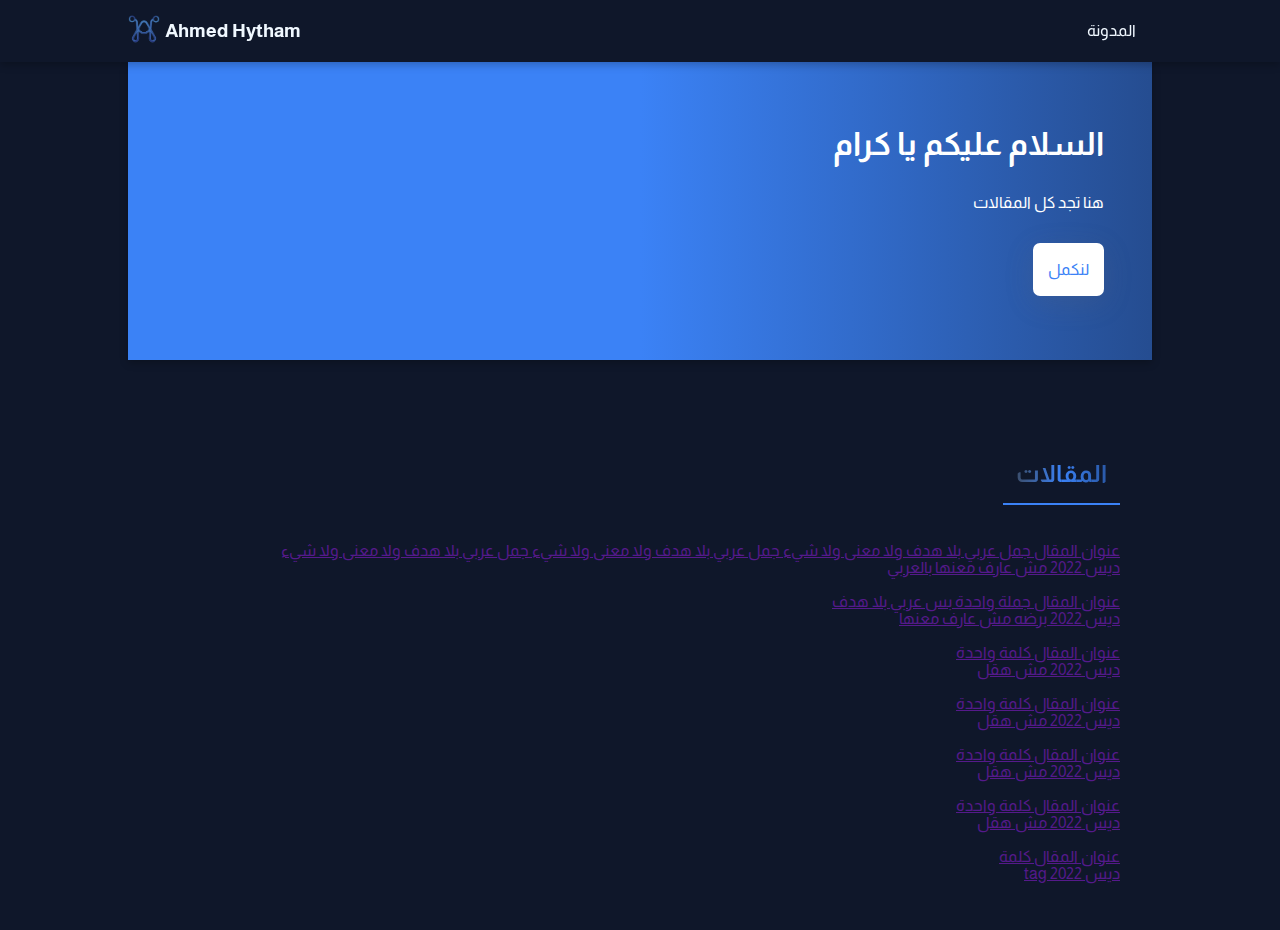
==== articles/index.html @ 6004b5ee "edit links" ====
<!DOCTYPE html>
<html lang="en" dir="rtl">
  <head>
    <meta charset="UTF-8" />
    <meta http-equiv="X-UA-Compatible" content="IE=edge" />
    <title>Ahmed Haytham</title>

    <!-- fonts -->
    <link rel="preconnect" href="https://fonts.googleapis.com" />
    <link rel="preconnect" href="https://fonts.gstatic.com" crossorigin />
    <link
      href="https://fonts.googleapis.com/css2?family=Almarai:wght@300;400;700&display=swap"
      rel="stylesheet"
    />

    <link
      rel="stylesheet"
      type="text/css"
      href="https://use.fontawesome.com/releases/v5.3.1/css/all.css"
    />

    <meta name="viewport" content="width=device-width, initial-scale=1" />

    <!-- styles -->
    <link rel="stylesheet" href="../assets/css/global.css" />
    <link rel="stylesheet" href="../assets/css/home/home.css" />
    <link rel="stylesheet" href="../assets/css/home/header.css" />
    <link rel="stylesheet" href="../assets/css/home/recent-articles.css" />
    <link rel="stylesheet" href="../assets/css/home/reviews.css" />
    <link rel="stylesheet" href="../assets/css/home/team.css" />
    <link rel="stylesheet" href="../assets/css/home/stats.css" />
    <link rel="stylesheet" href="../assets/css/home/news.css" />
    <link rel="stylesheet" href="../assets/css/home/feed.css" />

    <!-- javascript -->
    <script
      src="https://platform.linkedin.com/badges/js/profile.js"
      async
      defer
      type="text/javascript"
    ></script>
  </head>
  <body>
    <!-- Navbar start -->
    <nav>
      <div class="inner-nav" dir="ltr">
        <div class="logo">
          <a href="../">
            <img src="../assets/img/ahmed haytham-07.png" alt="logo" />
          </a>
          <a href="../">
            <span><h3>Ahmed Hytham</h3></span>
          </a>
        </div>
        <ul>

          <a href="../"><li>المدونة</li></a>

        </ul>
      </div>
    </nav>
    <!-- Navbar End -->

    <main>
      <!-- Header Start -->
      <header>
        <h1>السلام عليكم يا كرام</h1>
        <p class="typed" data-type-interval="30">
            هنا تجد كل المقالات
        </p>
        <a href="#recent-articles" class="header-button">لنكمل</a>
      </header>
      <!-- Header End -->

      <!-- Recent Articles Start -->
      <section class="recent-articles" id="recent-articles">
        <p></p>
        <h2> المقالات</h2>
        <div class="articles">
          <a href="" class="article">
            <div class="article-info">
              <div class="thumbnail">
                <img src="../assets/img/newest.png" alt="" />
              </div>
              <span class="article-title">عنوان المقال</span>
              <span class="article-firstpart">
                جمل عربي بلا هدف ولا معنى ولا شيء جمل عربي بلا هدف ولا معنى ولا
                شيء جمل عربي بلا هدف ولا معنى ولا شيء
              </span>
              <div class="more-info">
                <span class="date">ديس 2022</span>
                <span class="tag">مش عارف معنها بالعربي</span>
              </div>
            </div>
          </a>

          <a href="" class="article">
            <div class="article-info">
              <div class="thumbnail">
                <img src="../assets/img/newest.png" alt="" />
              </div>
              <span class="article-title">عنوان المقال</span>
              <span class="article-firstpart">جملة واحدة بس عربي بلا هدف</span>
              <div class="more-info">
                <span class="date">ديس 2022</span>
                <span class="tag">برضه مش عارف معنها</span>
              </div>
            </div>
          </a>

          <a href="" class="article">
            <div class="article-info">
              <div class="thumbnail">
                <img src="../assets/img/newest.png" alt="" />
              </div>
              <span class="article-title">عنوان المقال</span>
              <span class="article-firstpart">كلمة واحدة</span>
              <div class="more-info">
                <span class="date">ديس 2022</span>
                <span class="tag">مش هقل</span>
              </div>
            </div>
          </a>

          <a href="" class="article">
            <div class="article-info">
              <div class="thumbnail">
                <img src="../assets/img/newest.png" alt="" />
              </div>
              <span class="article-title">عنوان المقال</span>
              <span class="article-firstpart">كلمة واحدة</span>
              <div class="more-info">
                <span class="date">ديس 2022</span>
                <span class="tag">مش هقل</span>
              </div>
            </div>
          </a>

          <a href="" class="article">
            <div class="article-info">
              <div class="thumbnail">
                <img src="../assets/img/newest.png" alt="" />
              </div>
              <span class="article-title">عنوان المقال</span>
              <span class="article-firstpart">كلمة واحدة</span>
              <div class="more-info">
                <span class="date">ديس 2022</span>
                <span class="tag">مش هقل</span>
              </div>
            </div>
          </a>



          <a href="" class="article">
            <div class="article-info">
              <div class="thumbnail">
                <img src="../assets/img/newest.png" alt="" />
              </div>
              <span class="article-title">عنوان المقال</span>
              <span class="article-firstpart">كلمة واحدة</span>
              <div class="more-info">
                <span class="date">ديس 2022</span>
                <span class="tag">مش هقل</span>
              </div>
            </div>
          </a>


          <a href="" class="article">
            <div class="article-info">
              <div class="thumbnail">
                <img src="../assets/img/newest.png" alt="" />
              </div>
              <span class="article-title">عنوان المقال</span>
              <span class="article-firstpart">كلمة</span>
              <div class="more-info">
                <span class="date">ديس 2022</span>
                <span class="tag">tag</span>
              </div>
            </div>
          </a>
        </div>
      </section>

    </main>

    <script src="../assets/js/home/team.js"></script>
    <script src="../assets/js/header.js"></script>
  </body>
</html>
---- assets/css/global.css ----
/* 
:root {
--brand-color: #3B82F6;
--dark-color: #0F172A;
--mid-color: #CBD5E1;
--light-color: #F8FAFC;
  }
*/

/* vars start */
:root {
  --page-width: 80%;
  --primary-color: #3b82f6;
  --secondary-color: #3b3e42;
  --background: #0f172a;
}
/* vars end */
html {
  scroll-behavior: smooth;
}

body {
  padding: 0;
  margin: 0;
  background: var(--background);
  font-family: "Almarai", sans-serif;
  overflow-x: hidden;
}

/* navbar start */
nav {
  background: var(--background);
  color: aliceblue;
  box-shadow: rgba(0, 0, 0, 0.24) 0px 3px 8px;
  position: sticky;
  top: 0;
  z-index: 999;
}
nav .inner-nav {
  display: flex;
  width: var(--page-width);
  margin: auto;
}
nav .logo {
  display: flex;
  align-items: center;
  gap: 5px;
  margin-right: auto;
}
nav img {
  height: 2rem;
}
nav a {
  text-decoration: none;
  color: inherit;
}
nav ul {
  display: flex;
  list-style: none;
}
nav li {
  padding: 0.4rem 1rem;
  position: relative;
}
nav li::after {
  content: "";
  position: absolute;
  width: 0%;
  height: 2px;
  bottom: 0;
  left: 50%;
  translate: -50%;
  background: var(--primary-color);
  transition: 200ms ease-out;
}

nav li:hover::after {
  width: 100%;
}
/* navbar end */
---- assets/css/home/home.css ----
main {
  width: var(--page-width);
  background: none;
  display: flex;
  margin: auto;
  flex-direction: column;
  margin-bottom: 2rem;
}

section {
  /* background: #CBD5E1; */
  padding: 1rem 2rem;
  color: #3b82f6;
}

section h2 {
  display: inline-block;
  background: linear-gradient(90deg, var(--secondary-color) 0%, #3b82f6 50%, #3b82f680 100%);
  padding: 1rem 0.8rem;
  color: transparent;
  background-clip: text;
  -webkit-background-clip: text;
  border-bottom: 2px solid var(--primary-color);
}
---- assets/css/home/header.css ----
header {
  background: linear-gradient(90deg, #3b82f6 0%, #3b82f6 50%, #3b82f680 100%);
  padding: 4rem 3rem;
  color: #fff;
  display: flex;
  flex-direction: column;
  gap: 1rem;
  animation: wobble 5s ease-in-out alternate infinite;
  box-shadow: rgba(0, 0, 0, 0.24) 0px 3px 8px;
  margin-bottom: 2rem;
}
header h1 {
  margin: 0;
  padding: 0;
}
.header-button {
  display: inline-block;
  background: #fff;
  padding: 1rem 0.8rem;
  margin: 0;
  text-decoration: none;
  color: inherit;
  border-radius: 7px;
  width: fit-content;
  color: var(--primary-color);
  box-shadow: rgba(100, 100, 111, 0.2) 0px 7px 29px 0px;
  transition: 300ms;
  border: 2px solid #fff;
}
.header-button:hover {
  background: #fff2;
  color: #fff;
  border-color: #fff;
  text-decoration: underline;
}
@keyframes wobble {
  0% {
    border-radius: 0 0 20% 10% / 0 0 20% 20%;
  }
  100% {
    border-radius: 0 0 50% 30% / 0 0 20% 20%;
  }
}
---- assets/css/home/reviews.css ----
.arrow {
  display: inline-block;
  font-size: 2rem;
  cursor: pointer;
}
.xflip {
  transform: scaleX(-1);
}

.reviews-list {
  display: flex !important;
  flex-direction: row;
  display: block;
  align-items:baseline;
  justify-content:space-between;
}

.review {
  display: flex;
  flex-direction: column;
  width: 20%;
}
.reviewer{
    display: flex;
    flex-direction: column;
    align-items: center;
    justify-content: center;
    align-items: center;
    gap: 1rem;
    padding: 1rem;
}
.reviewer img{
    width: 100%;
    aspect-ratio: 1/1;
    object-fit: contain;
    border-radius: 10%;
}
.reviewer .name{
    color: #F8FAFC;
}

.review-text{
    color:#0F172A;
    font-size: 1.2rem;
    line-height: 1.5rem;
    padding: 1rem;
    margin: 0;
    text-align: center;
    background: #CBD5E1;
    border: 1px solid var(--primary-color);
    border-radius: 3rem 1rem 2rem 1rem;
}
---- assets/css/home/team.css ----
/* 
:root {
--brand-color: #3B82F6;
--dark-color: #0F172A;
--mid-color: #CBD5E1;
--light-color: #F8FAFC;
  }
*/
.team {
  display: flex;
  gap: 1rem;
  justify-content: space-evenly;
  flex-wrap: wrap;
  float: right;
}
.team-section
{
	text-align: center;
}

.inner-width
{
	max-width: 1200px;
	margin: auto;
	padding: 40px;
	color: #CBD5E1;
	overflow: hidden;
}

.team-section h1
{
	font-size: 20px;
	text-transform: uppercase;
	display: inline-block;
	border-bottom: 4px solid;
	padding-bottom: 10px;
}

.pe
{
	float: left;
	width: calc(100% / 2);
	overflow: hidden;
	padding: 40px 0;
	transition: 0.4s;
}

.pe:hover
{
	background: #305786;
}

.pe img
{
	width:250px;
	height: 250px;
	border-radius: 50%;
}

.p-name
{
	margin: 5px;
	text-transform: uppercase;
}

.p-des
{
	font-style: italic;
	color: #3B82F6;
}

.p-sm
{
	margin-top: 6px;
}

.p-sm a
{
	margin: 0 4px;
	display: inline-block;
	width: 30px;
	height: 30px;
	transition: 0.4s;
}

.p-sm a:hover
{
	transform: scale(1.3);
}

.p-sm a i
{
	color: #CBD5E1;
	line-height: 30px;
}
---- assets/css/home/stats.css ----
.facts {
    display: flex;
    gap: 1rem;
    justify-content: space-evenly;
    flex-wrap: wrap;
}

.guage {
    display: grid;
    place-items: center;
    width: 64px;
    height: 64px;
    border-radius: 50%;
    cursor: default;
    vertical-align:top;
    text-align:center;
    position:relative;


  }

  .guage.teal {
    color: #48c6d8;
    background: conic-gradient(#48c6d8 0% 20%, #303238 20% 100%);
  }

  .guage.pink {
    color: #d051eb;
    background: conic-gradient(#d051eb 0% 34%, #303238 34% 100%);
  }

  .guage.white {
    color: #ffffff;
    background: conic-gradient(#ffffff 0% 18%, #303238 18% 100%);
  }

  .guage-inner {
    display: grid;
    place-items: center;
    width: 56px;
    height: 56px;
    border-radius: 50%;
    background: #1d1e22;
  }
---- assets/css/home/news.css ----
.newsletter-subscribe {
    font-size: 20px;
    display: block;
    /* max-width: 362px; */
    padding: 16px 24px;
  }

  .newsletter-subscribe,
  .newsletter-subscribe input,
  .newsletter-subscribe button {
    font-familyXXX: Georgia;
  }

  .newsletter-subscribe div {
    display: flex;
    align-items: flex-start;
    justify-content: space-between;
  }

  .newsletter-subscribe label {
    width: 100%;
    margin-right: 20px;
  }

  .newsletter-subscribe input {
    border: none;
    border-bottom: 1px solid #666666;
    background-color: transparent;
    width: 100%;
    padding: 8px 0;
    color: #0093ec;
    font-size: 20px;
  }

  .newsletter-subscribe input:hover,
  .newsletter-subscribe input:focus {
    border-bottom: 1px solid #0093ec;
    color: #0093ec;
    font-size: 20px;
  }

  .newsletter-subscribe input:focus {
    outline: none;
  }

  input::-webkit-input-placeholder {
    transition: color 0.4s ease-in-out;
  }

  input:hover::-webkit-input-placeholder,
  input:focus::-webkit-input-placeholder{
    color: #ccc;
  }

  .newsletter-subscribe button {
    font-size: 14px;
    line-height: 1;
    border: none;
    border-radius: 34px;
    background-color: #0093ec;
    color: #fff;
    height: 34px;
    padding-left: 1rem;
    padding-right: 1rem;
    transition: background-color 0.4s ease-in-out,border-color 0.4s ease-in-out,color 0.4s ease-in-out;
  }

  .newsletter-subscribe button:hover, .newsletter-subscribe button:focus {
      background-color: #0073b9;
  }
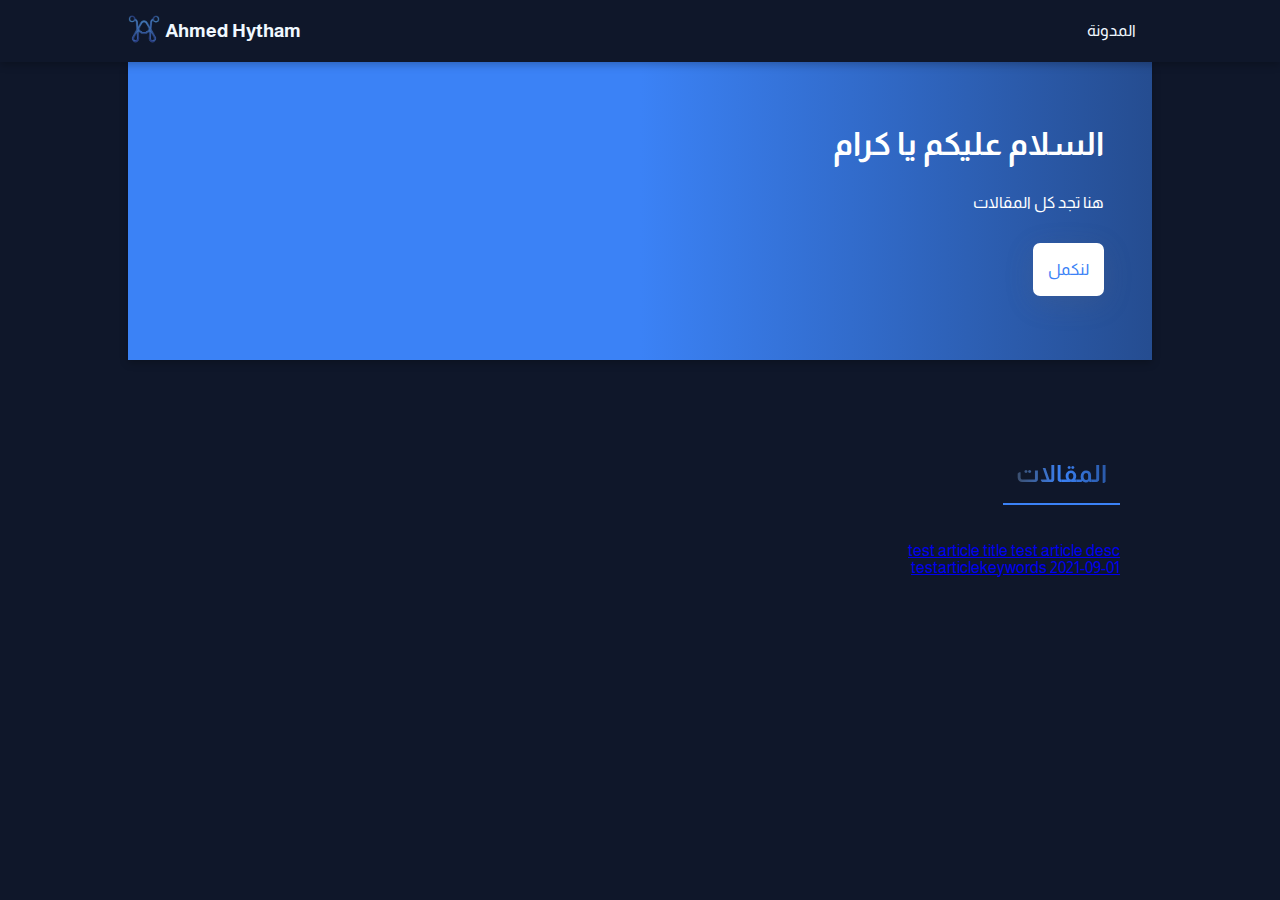
==== commit 9a5d9308: "read the articles data from articles.json and render them" ====
--- a/articles/index.html
+++ b/articles/index.html
@@ -39,6 +39,7 @@
       defer
       type="text/javascript"
     ></script>
+    <script src="../assets/js/articles.js" defer></script>
   </head>
   <body>
     <!-- Navbar start -->
@@ -52,10 +53,13 @@
             <span><h3>Ahmed Hytham</h3></span>
           </a>
         </div>
-        <ul>
-
+        <div class="hambuger-button" onclick="toggleHamburger();">
+          <div class="line line-1"></div>
+          <div class="line line-2"></div>
+          <div class="line line-3"></div>
+        </div>
+        <ul class="menu-closed">
           <a href="../"><li>المدونة</li></a>
-
         </ul>
       </div>
     </nav>
@@ -77,115 +81,12 @@
         <p></p>
         <h2> المقالات</h2>
         <div class="articles">
-          <a href="" class="article">
-            <div class="article-info">
-              <div class="thumbnail">
-                <img src="../assets/img/newest.png" alt="" />
-              </div>
-              <span class="article-title">عنوان المقال</span>
-              <span class="article-firstpart">
-                جمل عربي بلا هدف ولا معنى ولا شيء جمل عربي بلا هدف ولا معنى ولا
-                شيء جمل عربي بلا هدف ولا معنى ولا شيء
-              </span>
-              <div class="more-info">
-                <span class="date">ديس 2022</span>
-                <span class="tag">مش عارف معنها بالعربي</span>
-              </div>
-            </div>
-          </a>
-
-          <a href="" class="article">
-            <div class="article-info">
-              <div class="thumbnail">
-                <img src="../assets/img/newest.png" alt="" />
-              </div>
-              <span class="article-title">عنوان المقال</span>
-              <span class="article-firstpart">جملة واحدة بس عربي بلا هدف</span>
-              <div class="more-info">
-                <span class="date">ديس 2022</span>
-                <span class="tag">برضه مش عارف معنها</span>
-              </div>
-            </div>
-          </a>
-
-          <a href="" class="article">
-            <div class="article-info">
-              <div class="thumbnail">
-                <img src="../assets/img/newest.png" alt="" />
-              </div>
-              <span class="article-title">عنوان المقال</span>
-              <span class="article-firstpart">كلمة واحدة</span>
-              <div class="more-info">
-                <span class="date">ديس 2022</span>
-                <span class="tag">مش هقل</span>
-              </div>
-            </div>
-          </a>
-
-          <a href="" class="article">
-            <div class="article-info">
-              <div class="thumbnail">
-                <img src="../assets/img/newest.png" alt="" />
-              </div>
-              <span class="article-title">عنوان المقال</span>
-              <span class="article-firstpart">كلمة واحدة</span>
-              <div class="more-info">
-                <span class="date">ديس 2022</span>
-                <span class="tag">مش هقل</span>
-              </div>
-            </div>
-          </a>
-
-          <a href="" class="article">
-            <div class="article-info">
-              <div class="thumbnail">
-                <img src="../assets/img/newest.png" alt="" />
-              </div>
-              <span class="article-title">عنوان المقال</span>
-              <span class="article-firstpart">كلمة واحدة</span>
-              <div class="more-info">
-                <span class="date">ديس 2022</span>
-                <span class="tag">مش هقل</span>
-              </div>
-            </div>
-          </a>
-
-
-
-          <a href="" class="article">
-            <div class="article-info">
-              <div class="thumbnail">
-                <img src="../assets/img/newest.png" alt="" />
-              </div>
-              <span class="article-title">عنوان المقال</span>
-              <span class="article-firstpart">كلمة واحدة</span>
-              <div class="more-info">
-                <span class="date">ديس 2022</span>
-                <span class="tag">مش هقل</span>
-              </div>
-            </div>
-          </a>
-
-
-          <a href="" class="article">
-            <div class="article-info">
-              <div class="thumbnail">
-                <img src="../assets/img/newest.png" alt="" />
-              </div>
-              <span class="article-title">عنوان المقال</span>
-              <span class="article-firstpart">كلمة</span>
-              <div class="more-info">
-                <span class="date">ديس 2022</span>
-                <span class="tag">tag</span>
-              </div>
-            </div>
-          </a>
         </div>
       </section>
 
     </main>
 
-    <script src="../assets/js/home/team.js"></script>
+    <script src="../assets/js/script.js"></script>
     <script src="../assets/js/header.js"></script>
   </body>
 </html>
--- a/assets/css/global.css
+++ b/assets/css/global.css
@@ -57,10 +57,12 @@
 nav ul {
   display: flex;
   list-style: none;
+  transition: 300ms;
 }
 nav li {
   padding: 0.4rem 1rem;
   position: relative;
+  text-align: right;
 }
 nav li::after {
   content: "";
@@ -77,5 +79,91 @@
 nav li:hover::after {
   width: 100%;
 }
+
+nav li.active::after {
+  width: 100%;
+}
+
+nav .hambuger-button {
+  display: none;
+}
 /* navbar end */
 
+/* navbar responsive start */
+@media screen and (max-width: 768px) {
+  nav .inner-nav {
+    flex-direction: column;
+    align-items: center;
+    gap: 1rem;
+  }
+  nav ul {
+    display: flex;
+    flex-direction: column;
+    width: 100%;
+    text-align: center;
+  }
+  nav .logo {
+    margin: 0;
+  }
+
+  nav .hambuger-button {
+    display: block;
+    cursor: pointer;
+    width: 16px;
+    aspect-ratio: 1;
+    position: relative;
+  }
+  nav .hambuger-button .line{
+    width: 100%;
+    height: 2px;
+    background: var(--primary-color);
+    transition: 300ms;
+    position: absolute;
+  }
+
+  .line-1{
+    top: 0;
+    left: 0;
+  }
+  .line-2{
+    top: 7px;
+    left: 0;
+  }
+  .line-3{
+    bottom: 0;
+    left: 0;
+  }
+
+  nav .hambuger-button.closed .line {
+    background: #fff;
+  }
+  nav .hambuger-button.closed{
+    overflow: hidden;
+  }
+  nav .hambuger-button.closed:hover .line{
+    background: var(--primary-color);
+  }
+  nav .hambuger-button.closed .line-2{
+    opacity: 0;
+  }
+  nav .hambuger-button.closed .line-1 {
+    opacity: 1;
+    transform-origin: left;
+    rotate: 45deg;
+    top: -1px;
+    width: 150%;
+  }
+  nav .hambuger-button.closed .line-3 {
+    opacity: 1;
+    transform-origin: left;
+    rotate: -45deg;
+    bottom: -1px;
+    width: 150%;
+  }
+
+  nav ul.menu-closed {
+    overflow: hidden;
+    margin: 0;
+    height: 0;
+  }
+}
--- a/assets/css/home/reviews.css
+++ b/assets/css/home/reviews.css
@@ -49,4 +49,38 @@
     background: #CBD5E1;
     border: 1px solid var(--primary-color);
     border-radius: 3rem 1rem 2rem 1rem;
+}
+
+/* make the reviews list responsive and it's content */
+@media screen and (max-width: 900px) {
+  .reviews-list {
+    display: flex !important;
+    flex-direction: column;
+    display: block;
+    align-items:baseline;
+    justify-content:space-between;
+  }
+  .review {
+    display: flex;
+    flex-direction: column;
+    width: 100%;
+  }
+  .review img{
+    width: 60%;
+    aspect-ratio: 1/1;
+    object-fit: contain;
+    border-radius: 10%;
+  }
+  .reviewer .name{
+    color: #F8FAFC;
+    font-size: 1.5rem;
+  }
+}
+  .review-text{
+    font-size: 1rem;
+    line-height: 1.2rem;
+  }
+  .arrow {
+    display: none;
+  }
 }--- a/assets/css/home/team.css
+++ b/assets/css/home/team.css
@@ -36,31 +36,66 @@
 	padding-bottom: 10px;
 }
 
-.pe
-{
-	float: left;
-	width: calc(100% / 2);
-	overflow: hidden;
-	padding: 40px 0;
-	transition: 0.4s;
+.pers{
+	display: flex;
+	justify-content: space-around;
+	flex-wrap: wrap;
 }
 
-.pe:hover
-{
-	background: #305786;
+.pe{
+	display: flex;
+	flex-direction: column;
+	justify-content: center;
+	align-items: center;
+	position: relative;
+	gap: 10px;
 }
+
 
 .pe img
 {
-	width:250px;
-	height: 250px;
-	border-radius: 50%;
+	width: 200px;
+	aspect-ratio: 1;
+	border-radius: 50%; ;
+	object-fit: cover;
+	transition: 300ms;
+	box-shadow: 10px 5px 0 0px #0f172a , 12px 7px 0 0px #3B82F6;
+}
+
+.pe:hover img:first-child{
+	filter: blur(5px) grayscale(100%);
+	translate: -30px;
+}
+
+.pe .over{
+	position: absolute;
+	top: 0;
+	left: 0;
+	opacity: 0;
+	z-index: -1;
+	transform-origin: bottom;
+	transition: 300ms;
+	box-shadow: none;
+}
+
+.pe:hover .over
+{
+	opacity: 1;
+	z-index: 1;
+	filter: saturate(1.2) grayscale(1) drop-shadow(5px 5px 0 #0f172a) drop-shadow(7px 7px 0 #3B82F6);
+	translate: 30px;
+	border-radius: 0;
 }
 
 .p-name
 {
-	margin: 5px;
+	margin-top: 1rem;
 	text-transform: uppercase;
+	border: 2px solid #3B82F6;
+	padding: 10px 20px;
+	color: #F8FAFC;
+	border-radius: 5px;
+	z-index: 3;
 }
 
 .p-des
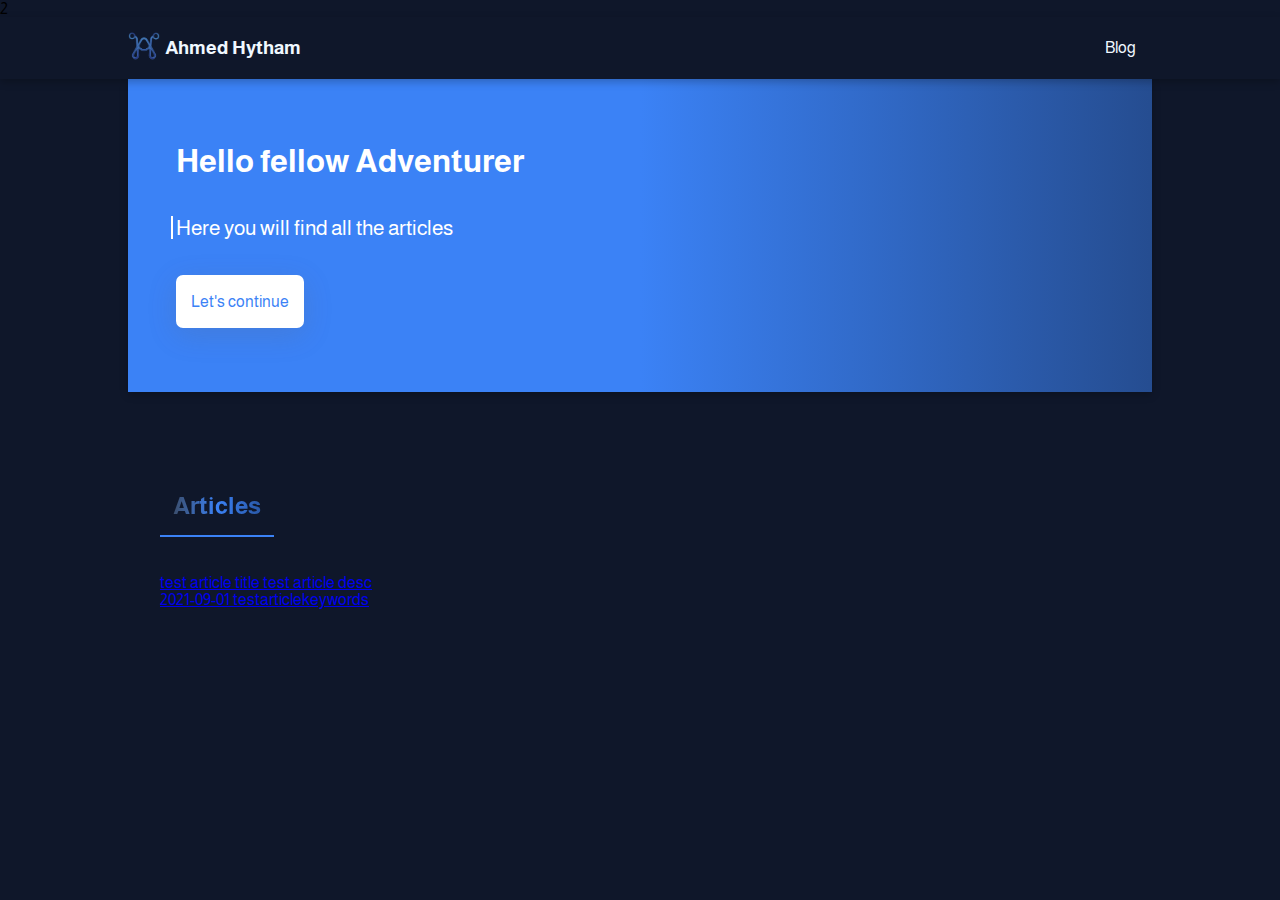
==== commit 5337fb1d: "A2E & codebloc" ====
--- a/articles/index.html
+++ b/articles/index.html
@@ -1,6 +1,17 @@
 <!DOCTYPE html>
-<html lang="en" dir="rtl">
+<html lang="en">
   <head>
+            <!-- Google tag (gtag.js) -->
+            <script async src="https://www.googletagmanager.com/gtag/js?id=G-11N94LT6KX"></script>
+            <script>
+              window.dataLayer = window.dataLayer || [];
+              function gtag(){dataLayer.push(arguments);}
+              gtag('js', new Date());
+    
+              gtag('config', 'G-11N94LT6KX');
+            </script>
+2    
+
     <meta charset="UTF-8" />
     <meta http-equiv="X-UA-Compatible" content="IE=edge" />
     <title>Ahmed Haytham</title>
@@ -59,7 +70,7 @@
           <div class="line line-3"></div>
         </div>
         <ul class="menu-closed">
-          <a href="../"><li>المدونة</li></a>
+          <a href="../"><li>Blog</li></a>
         </ul>
       </div>
     </nav>
@@ -68,18 +79,18 @@
     <main>
       <!-- Header Start -->
       <header>
-        <h1>السلام عليكم يا كرام</h1>
+        <h1>Hello fellow Adventurer</h1> 
         <p class="typed" data-type-interval="30">
-            هنا تجد كل المقالات
+            Here you will find all the articles
         </p>
-        <a href="#recent-articles" class="header-button">لنكمل</a>
+        <a href="#recent-articles" class="header-button">Let's continue</a>
       </header>
       <!-- Header End -->
 
       <!-- Recent Articles Start -->
       <section class="recent-articles" id="recent-articles">
         <p></p>
-        <h2> المقالات</h2>
+        <h2> Articles</h2>
         <div class="articles">
         </div>
       </section>
--- a/assets/css/home/header.css
+++ b/assets/css/home/header.css
@@ -33,6 +33,45 @@
   border-color: #fff;
   text-decoration: underline;
 }
+
+.typed{
+  display: inline-block;
+  width: fit-content;
+  position: relative;
+  font-size: 1.3rem;
+  /* make max length */
+  max-width: 50%;
+}
+.typed::after {
+  content: "";
+  width: 2px;
+  height: 100%;
+  background: #fff;
+  position: absolute;
+  left: -5px;
+  top: 0;
+  animation: blink 1s infinite;
+}
+
+@keyframes blink {
+  0% {
+    opacity: 0;
+  }
+  50% {
+    opacity: 1;
+  }
+  100% {
+    opacity: 0;
+  }
+}
+
+.all-articles-link {
+  color: rgb(0, 140, 255);
+  font-weight: bold;
+  text-decoration: underline;
+  font-size: 1.3rem;
+}
+
 @keyframes wobble {
   0% {
     border-radius: 0 0 20% 10% / 0 0 20% 20%;
@@ -41,3 +80,16 @@
     border-radius: 0 0 50% 30% / 0 0 20% 20%;
   }
 }
+
+/* make the header responsive and it's content */
+@media screen and (max-width: 600px) {
+  header {
+    padding: 2rem 1rem;
+  }
+  header h1 {
+    font-size: 1.5rem;
+  }
+  .header-button {
+    padding: 0.5rem 0.5rem;
+  }
+}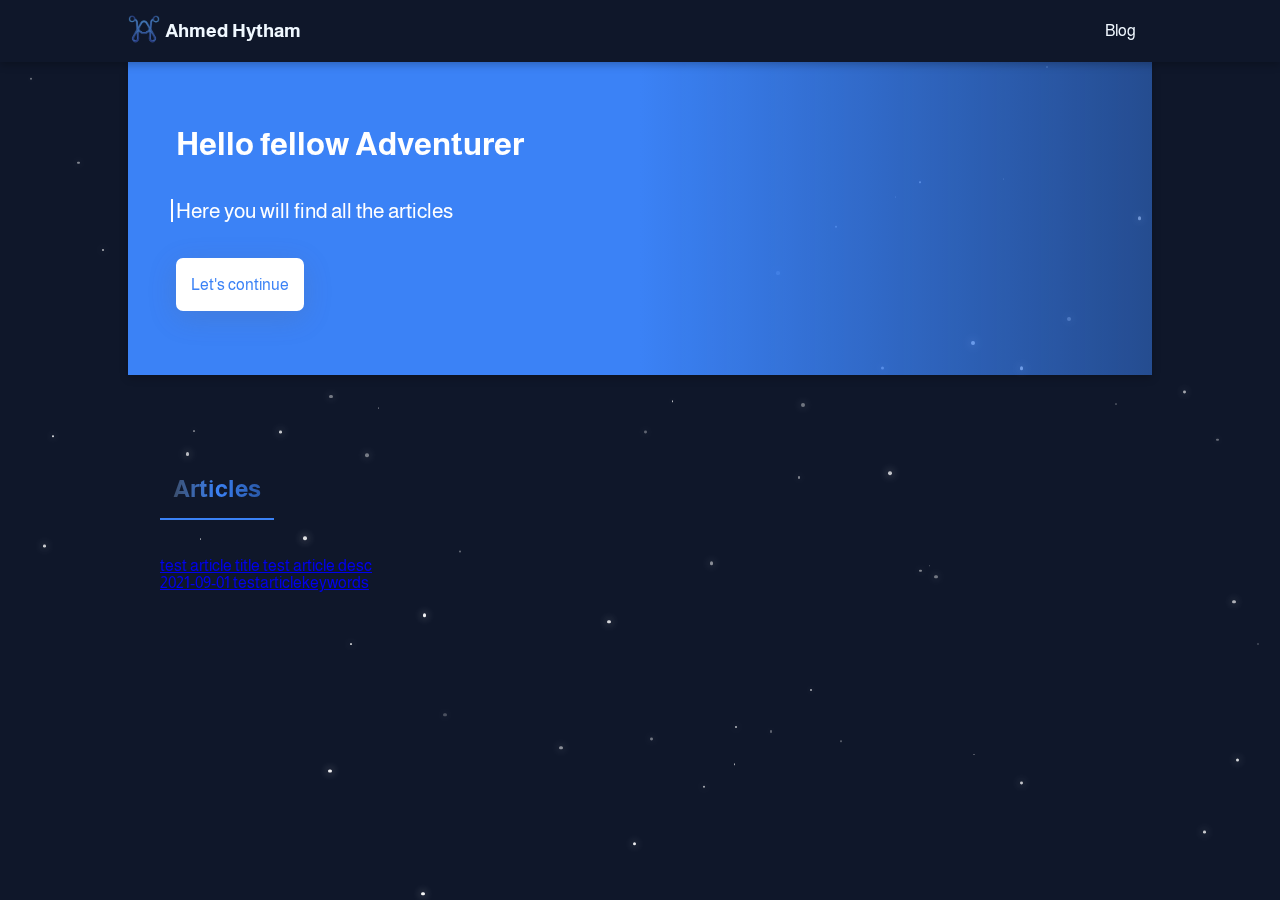
==== commit bc47b464: "done!" ====
--- a/articles/index.html
+++ b/articles/index.html
@@ -10,7 +10,8 @@
     
               gtag('config', 'G-11N94LT6KX');
             </script>
-2    
+       <script src="assets/js/stars.js" defer></script>
+
 
     <meta charset="UTF-8" />
     <meta http-equiv="X-UA-Compatible" content="IE=edge" />
@@ -51,8 +52,12 @@
       type="text/javascript"
     ></script>
     <script src="../assets/js/articles.js" defer></script>
+    <script src="../assets/js/stars.js" defer></script>
+
   </head>
   <body>
+    <div id="planet-container"></div>
+
     <!-- Navbar start -->
     <nav>
       <div class="inner-nav" dir="ltr">
--- a/assets/css/global.css
+++ b/assets/css/global.css
@@ -25,8 +25,142 @@
   background: var(--background);
   font-family: "Almarai", sans-serif;
   overflow-x: hidden;
-}
-
+
+}
+
+
+/* Hide the scrollbar */
+/* body::-webkit-scrollbar {
+  display: none;
+} */
+
+/* Add a custom scrollbar */
+::-webkit-scrollbar {
+  width: 12px;
+}
+
+::-webkit-scrollbar-thumb {
+  background-color: #076bc9;
+  border-radius: 5px;
+}
+
+::-webkit-scrollbar-thumb:hover {
+  background-color: #3B82F6;
+}
+  
+/* Firefox */
+* {
+  scrollbar-width: thin;
+  scrollbar-color: #076bc9 #F3F4F6;
+}
+
+*::-moz-scrollbar-thumb {
+  background-color: #076bc9;
+  border-radius: 5px;
+}
+
+*::-moz-scrollbar-thumb:hover {
+  background-color: #3B82F6;
+}
+
+*::-moz-scrollbar-track {
+  background-color: #F3F4F6;
+  border-radius: 5px;
+}
+
+.star {
+  z-index: -1;
+  background-color: white;
+  border-radius: 50%;
+  box-shadow: 0 0 10px white;
+  -webkit-animation: twinkle 1.5s infinite, move 20s linear infinite;
+  -moz-animation: twinkle 1.5s infinite, move 20s linear infinite;
+  -o-animation: twinkle 1.5s infinite, move 20s linear infinite;
+  animation: twinkle 1.5s infinite, move 20s cubic-bezier(0.4, 0, 0.2, 1) infinite;
+  position: fixed;
+  right: 0;
+  top: 50%;
+  transform: translateY(-50%);
+  transition: 4s linear;
+}
+
+@-webkit-keyframes twinkle {
+  0% {
+    opacity: 1;
+  }
+  50% {
+    opacity: 0.5;
+  }
+  100% {
+    opacity: 1;
+  }
+}
+
+@-moz-keyframes twinkle {
+  0% {
+    opacity: 1;
+  }
+  50% {
+    opacity: 0.5;
+  }
+  100% {
+    opacity: 1;
+  }
+}
+
+@-o-keyframes twinkle {
+  0% {
+    opacity: 1;
+  }
+  50% {
+    opacity: 0.5;
+  }
+  100% {
+    opacity: 1;
+  }
+}
+
+@keyframes twinkle {
+  0% {
+    opacity: 1;
+  }
+  50% {
+    opacity: 0.5;
+  }
+  100% {
+    opacity: 1;
+  }
+}
+
+@keyframes move {
+  from {
+    transform: translateX(100%);
+  }
+  to {
+    transform: translateX(-100%);
+  }
+}
+
+/* pantes */
+.planet {
+  z-index: -1;
+  position: fixed;
+  width: 30px;
+  height: 30px;
+  /* border-radius: 50%; */
+  background-size: cover;
+  /* box-shadow: 0 0 10px #fff; */
+  animation: orbit linear infinite;
+}
+
+@keyframes orbit {
+  from {
+    transform: rotate(0deg) translateX(160) rotate(0deg);
+  }
+  to {
+    transform: rotate(360deg) translateX(200px) rotate(-360deg);
+  }
+}
 /* navbar start */
 nav {
   background: var(--background);
@@ -46,6 +180,8 @@
   align-items: center;
   gap: 5px;
   margin-right: auto;
+  /* animation: twinkle 1s infinite, move 20s linear infinite; */
+
 }
 nav img {
   height: 2rem;
--- a/assets/css/home/header.css
+++ b/assets/css/home/header.css
@@ -40,7 +40,7 @@
   position: relative;
   font-size: 1.3rem;
   /* make max length */
-  max-width: 50%;
+  max-width: 90%;
 }
 .typed::after {
   content: "";
@@ -92,4 +92,27 @@
   .header-button {
     padding: 0.5rem 0.5rem;
   }
-}+
+  .typed{
+    display: inline-block;
+    width: fit-content;
+    position: relative;
+    font-size: 1.3rem;
+    /* make max length */
+    max-width: 90%;
+  }
+  
+}
+
+@media screen and (max-width: 900px) {
+  .typed{
+    display: inline-block;
+    width: fit-content;
+    position: relative;
+    font-size: 1.3rem;
+    /* make max length */
+    max-width: 90%;
+  }
+  
+}
+  --- a/assets/css/home/reviews.css
+++ b/assets/css/home/reviews.css
@@ -51,19 +51,20 @@
     border-radius: 3rem 1rem 2rem 1rem;
 }
 
-/* make the reviews list responsive and it's content */
+/* make the reviews list responsive and its content */
 @media screen and (max-width: 900px) {
   .reviews-list {
     display: flex !important;
     flex-direction: column;
     display: block;
-    align-items:baseline;
-    justify-content:space-between;
+    align-items: center;
+    justify-content: space-between;
   }
   .review {
     display: flex;
     flex-direction: column;
     width: 100%;
+    align-items: center;
   }
   .review img{
     width: 60%;
@@ -74,13 +75,13 @@
   .reviewer .name{
     color: #F8FAFC;
     font-size: 1.5rem;
+    text-align: center;
   }
 }
-  .review-text{
-    font-size: 1rem;
-    line-height: 1.2rem;
-  }
-  .arrow {
-    display: none;
-  }
-}+.review-text{
+  font-size: 1rem;
+  line-height: 1.2rem;
+}
+.arrow {
+  display: none;
+}
--- a/assets/css/home/team.css
+++ b/assets/css/home/team.css
@@ -125,6 +125,7 @@
 
 .p-sm a i
 {
-	color: #CBD5E1;
+	color: #ffffff;
 	line-height: 30px;
+	text-shadow: 0 0 10px #fff, 0 0 20px #fff, 0 0 30px #fff, 0 0 40px #3B82F6, 0 0 70px #3B82F6, 0 0 80px #3B82F6, 0 0 100px #3B82F6, 0 0 150px #3B82F6;
 }
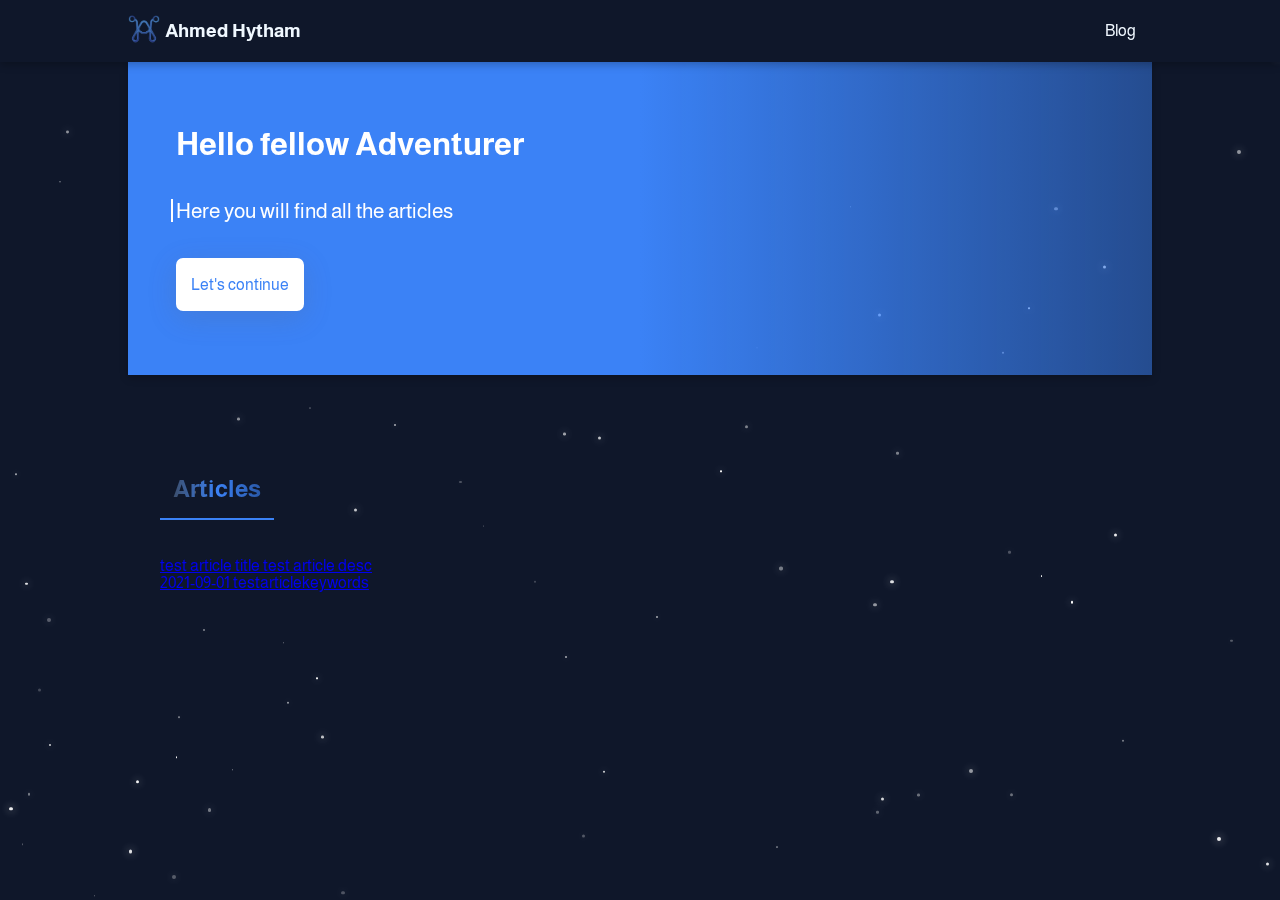
==== commit 49a678fd: "done!" ====
--- a/articles/index.html
+++ b/articles/index.html
@@ -16,6 +16,7 @@
     <meta charset="UTF-8" />
     <meta http-equiv="X-UA-Compatible" content="IE=edge" />
     <title>Ahmed Haytham</title>
+    <link rel="icon" href="../assets/img/ahmed haytham-07.png" type="image/png" />
 
     <!-- fonts -->
     <link rel="preconnect" href="https://fonts.googleapis.com" />
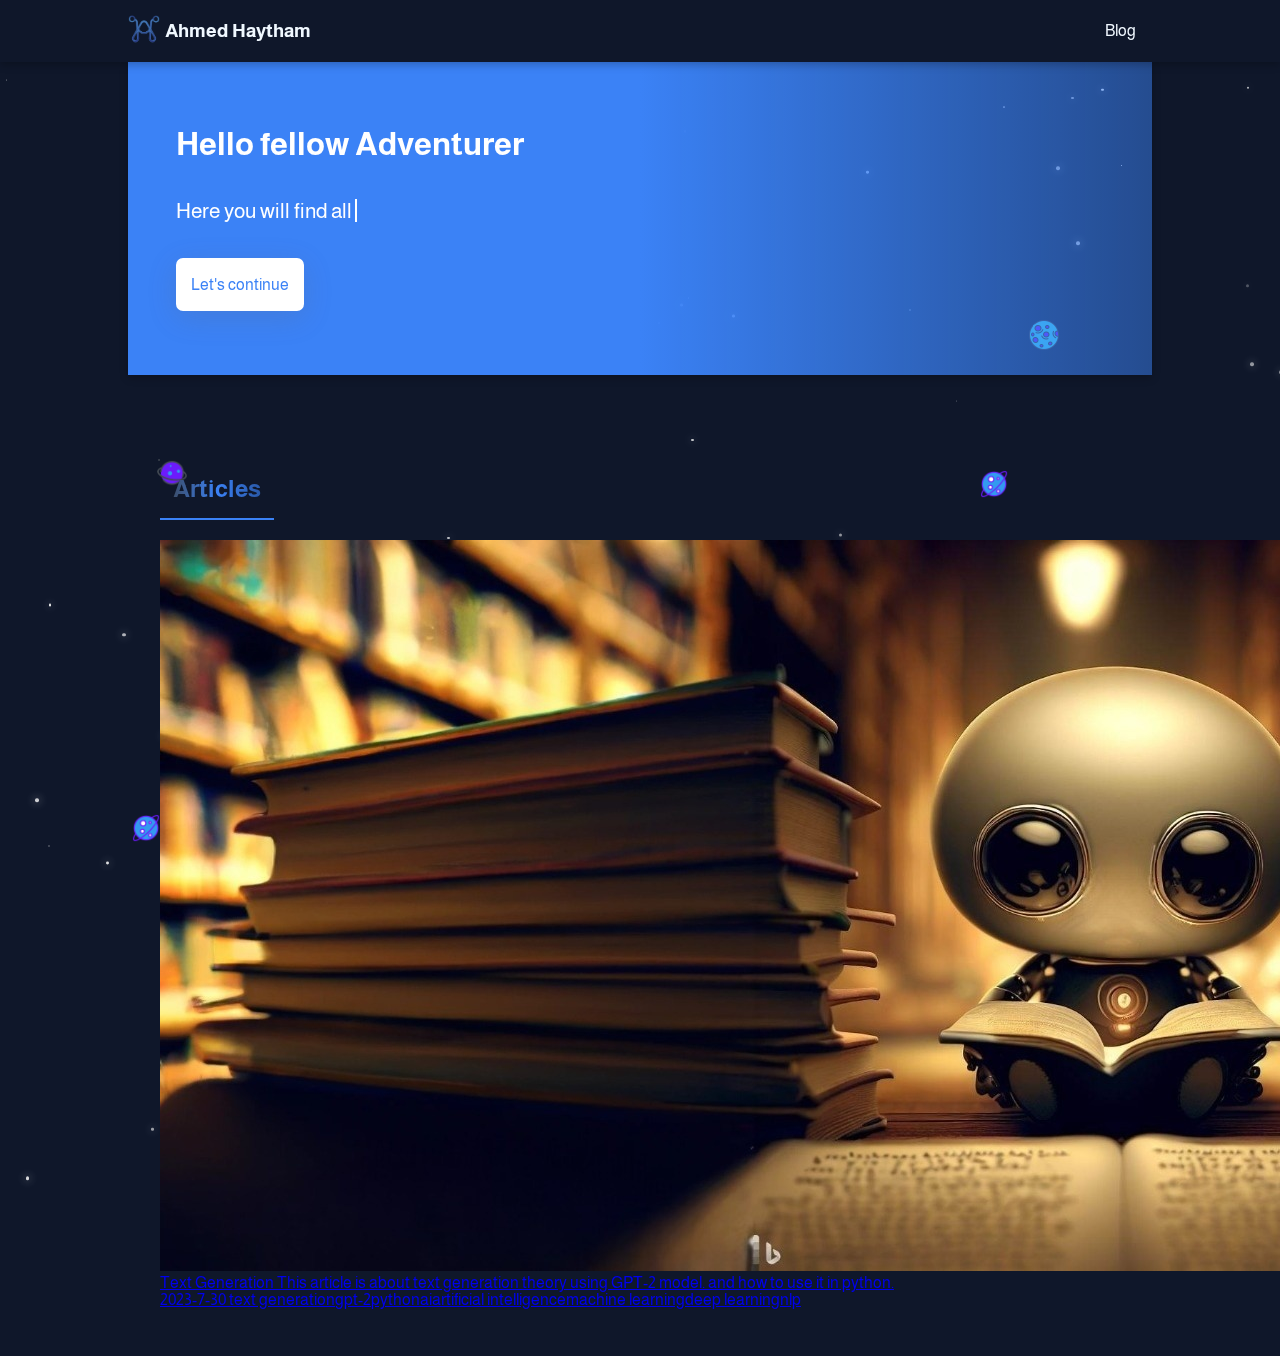
==== commit 8bf9a91b: "haytham" ====
--- a/articles/index.html
+++ b/articles/index.html
@@ -67,7 +67,7 @@
             <img src="../assets/img/ahmed haytham-07.png" alt="logo" />
           </a>
           <a href="../">
-            <span><h3>Ahmed Hytham</h3></span>
+            <span><h3>Ahmed Haytham</h3></span>
           </a>
         </div>
         <div class="hambuger-button" onclick="toggleHamburger();">
--- a/assets/css/global.css
+++ b/assets/css/global.css
@@ -73,15 +73,20 @@
   background-color: white;
   border-radius: 50%;
   box-shadow: 0 0 10px white;
-  -webkit-animation: twinkle 1.5s infinite, move 20s linear infinite;
-  -moz-animation: twinkle 1.5s infinite, move 20s linear infinite;
-  -o-animation: twinkle 1.5s infinite, move 20s linear infinite;
-  animation: twinkle 1.5s infinite, move 20s cubic-bezier(0.4, 0, 0.2, 1) infinite;
+  -webkit-animation: twinkle 3s infinite, move 200s linear infinite;
+  -moz-animation: twinkle 3s infinite, move 200s linear infinite;
+  -o-animation: twinkle 3s infinite, move 200s linear infinite;
+  animation: twinkle 30s infinite, move 200s cubic-bezier(0.4, 0, 0.2, 1) infinite,meteor 0.2s linear infinite;
   position: fixed;
   right: 0;
   top: 50%;
   transform: translateY(-50%);
-  transition: 4s linear;
+  rotate: 0deg;
+  transform-origin: 100px 100px;
+  transition: 10s linear;
+  animation-fill-mode: forwards;
+  animation-iteration-count: infinite;
+  animation-timing-function: linear;
 }
 
 @-webkit-keyframes twinkle {
@@ -123,12 +128,15 @@
 @keyframes twinkle {
   0% {
     opacity: 1;
+    rotate: 0deg;
   }
   50% {
     opacity: 0.5;
-  }
-  100% {
-    opacity: 1;
+    rotate: 180deg;
+  }
+  100% {
+    opacity: 1;
+    rotate: 360deg;
   }
 }
 
@@ -141,7 +149,18 @@
   }
 }
 
-/* pantes */
+@keyframes meteor {
+  0% {
+    background-color: white;
+  }
+  50% {
+    background-color: rgb(255, 255, 255);
+  }
+  100% {
+    background-color: white;
+  }
+}
+
 .planet {
   z-index: -1;
   position: fixed;
@@ -151,16 +170,32 @@
   background-size: cover;
   /* box-shadow: 0 0 10px #fff; */
   animation: orbit linear infinite;
+  animation-fill-mode: forwards;
+  animation-iteration-count: infinite;
+  will-change: transform;
+  animation-delay: 0s; /* Add a delay of 1 second */
+  animation-timing-function: linear;
+
 }
 
 @keyframes orbit {
   from {
-    transform: rotate(0deg) translateX(160) rotate(0deg);
+    transform: rotate(0deg) translateX(160px) rotate(0deg);
   }
   to {
     transform: rotate(360deg) translateX(200px) rotate(-360deg);
   }
-}
+  /* Add the following lines to repeat the animation from the planet's position and return to the start */
+  50% {
+    transform: rotate(180deg) translateX(200px) rotate(-180deg);
+  }
+  100% {
+    transform: rotate(360deg) translateX(160px) rotate(-360deg);
+  }
+  animation-timing-function: steps(2, end);
+}
+
+
 /* navbar start */
 nav {
   background: var(--background);
--- a/assets/css/home/header.css
+++ b/assets/css/home/header.css
@@ -48,7 +48,7 @@
   height: 100%;
   background: #fff;
   position: absolute;
-  left: -5px;
+  right: -5px;
   top: 0;
   animation: blink 1s infinite;
 }
--- a/assets/css/home/stats.css
+++ b/assets/css/home/stats.css
@@ -10,8 +10,8 @@
 .guage {
     display: grid;
     place-items: center;
-    width: 64px;
-    height: 64px;
+    width: 164px;
+    height: 164px;
     border-radius: 50%;
     cursor: default;
     vertical-align:top;
@@ -21,14 +21,24 @@
 
   }
 
+  .guage-inner {
+    display: grid;
+    place-items: center;
+    width: 136px;
+    height: 136px;
+    border-radius: 50%;
+    background: #0F172A;
+    font-size: 1.5rem;
+}
+
   .guage.teal {
-    color: #48c6d8;
-    background: conic-gradient(#48c6d8 0% 20%, #303238 20% 100%);
+    color: #3B82F6;
+    background: conic-gradient(#3B82F6 0% 60%, #303238 60% 100%);
   }
 
   .guage.pink {
     color: #d051eb;
-    background: conic-gradient(#d051eb 0% 34%, #303238 34% 100%);
+    background: conic-gradient(#d051eb 0% 10%, #303238 10% 100%);
   }
 
   .guage.white {
@@ -36,11 +46,3 @@
     background: conic-gradient(#ffffff 0% 18%, #303238 18% 100%);
   }
 
-  .guage-inner {
-    display: grid;
-    place-items: center;
-    width: 56px;
-    height: 56px;
-    border-radius: 50%;
-    background: #1d1e22;
-  }